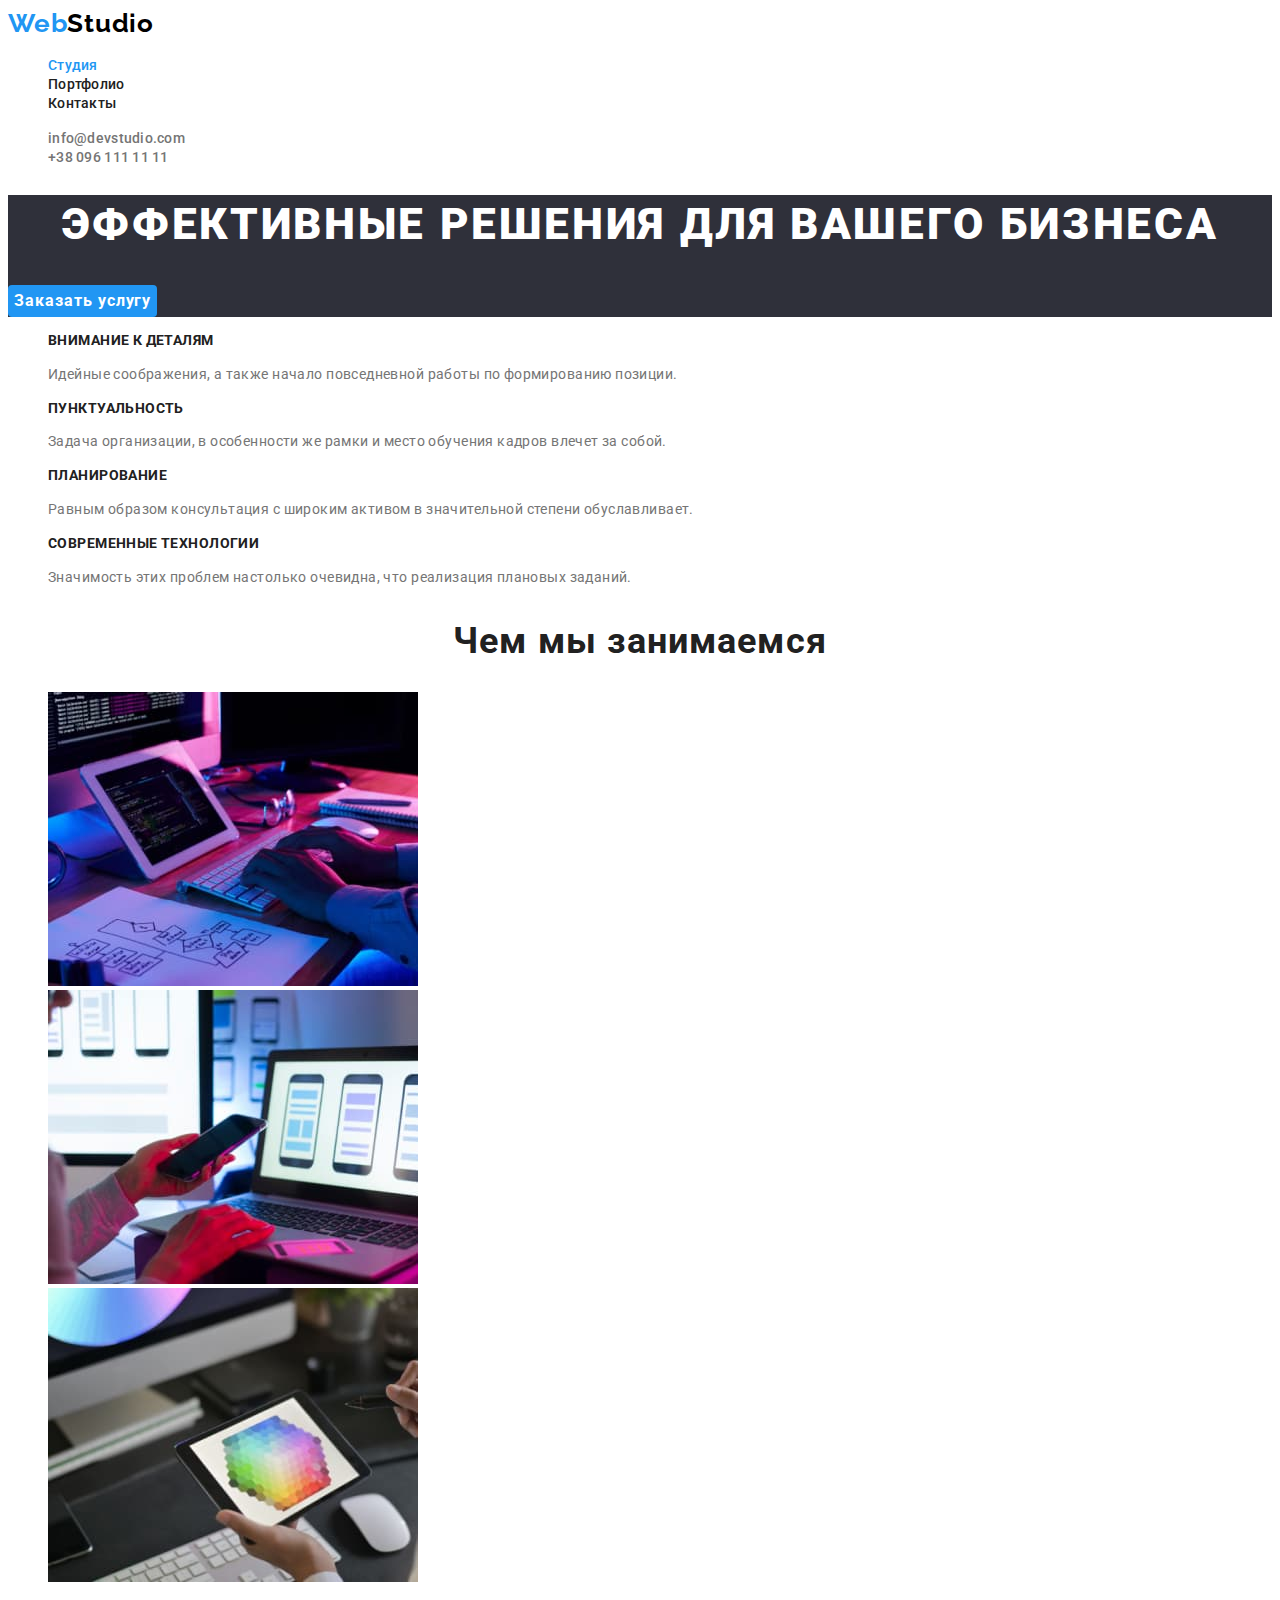
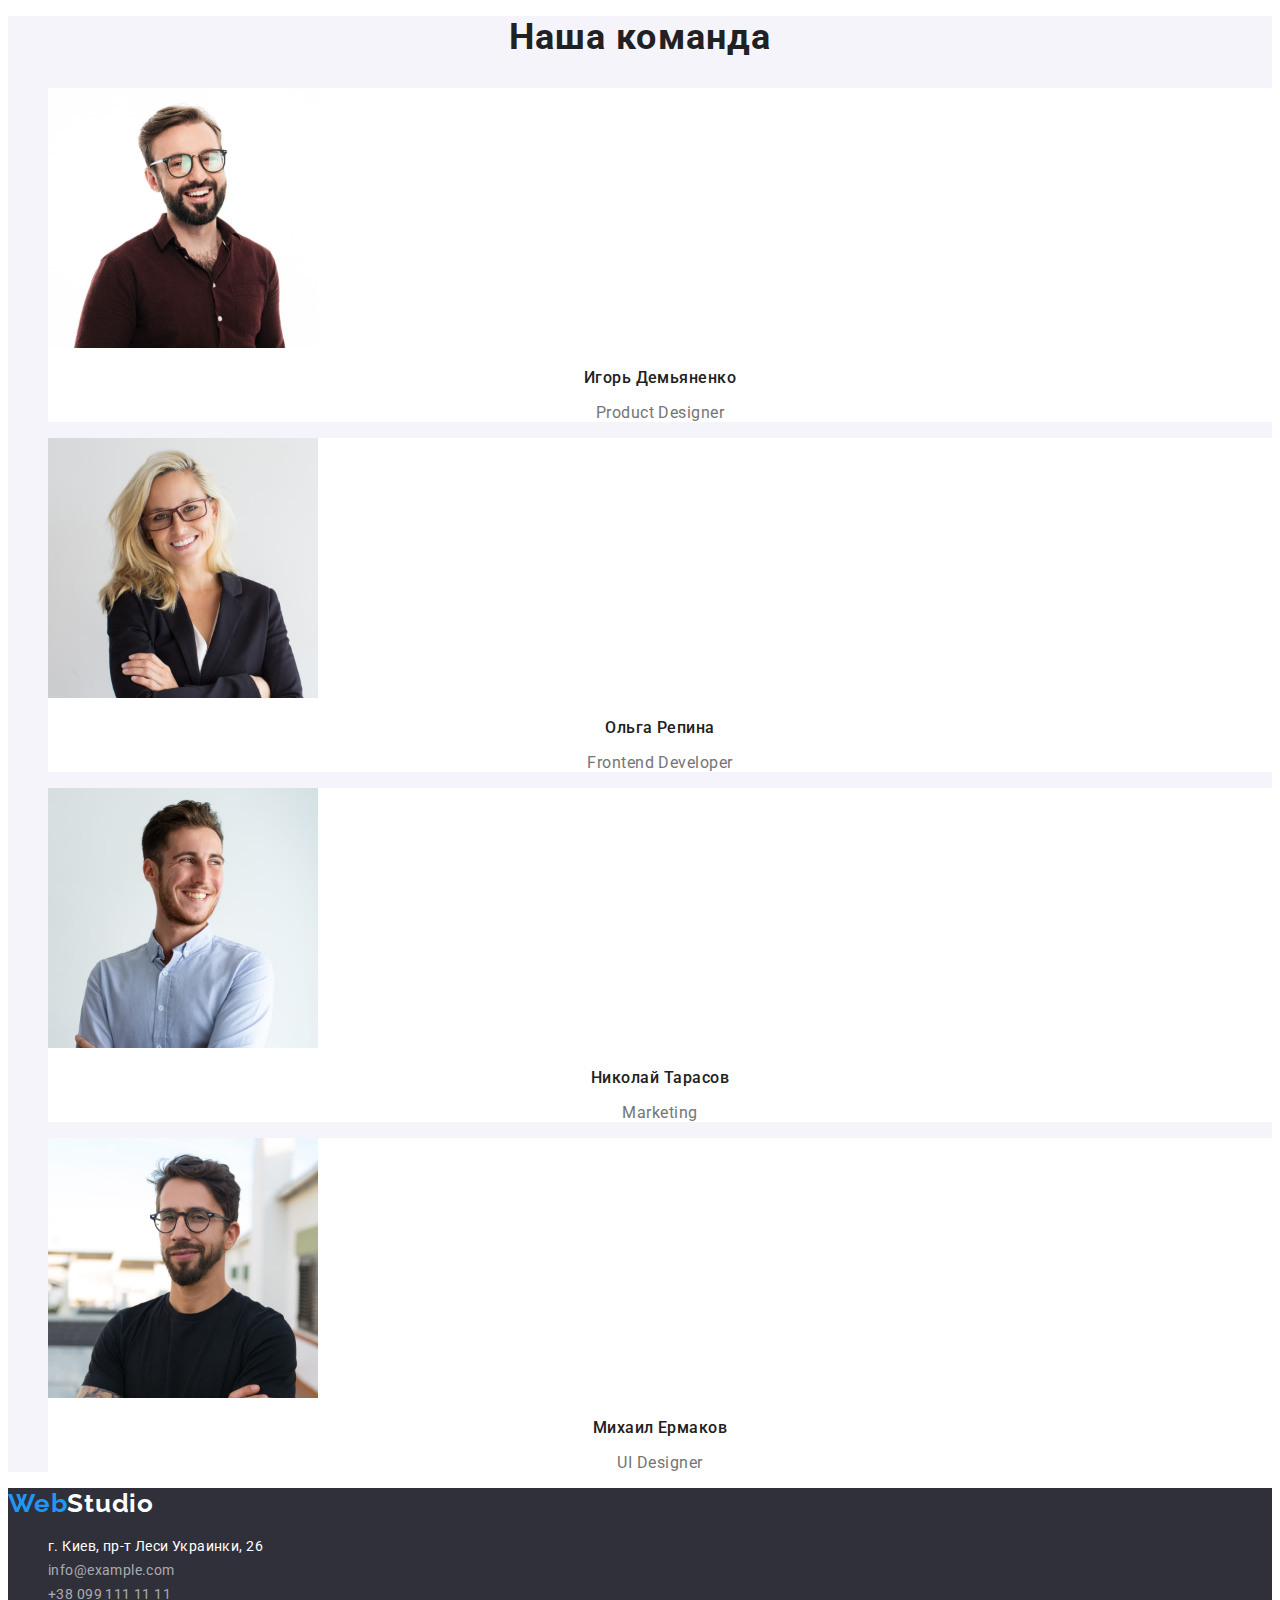
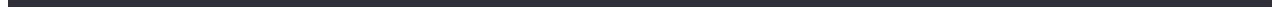
==== index.html @ ba1f203c "add files from HW-2" ====
<!DOCTYPE html>
<html lang="ru">
    <head>
        <meta charset="UTF-8" />
        <meta http-equiv="X-UA-Compatible" content="IE=edge" />
        <meta name="viewport" content="width=device-width, initial-scale=1.0" />
        <title>WebStudio</title>
        <link rel="preconnect" href="https://fonts.googleapis.com" />
        <link rel="preconnect" href="https://fonts.gstatic.com" crossorigin />
        <link
            href="https://fonts.googleapis.com/css2?family=Raleway:wght@700&family=Roboto:wght@400;500;700;900&display=swap"
            rel="stylesheet"
        />
        <link rel="stylesheet" href="./css/styles.css" />
    </head>

    <body>
        <header class="header">
            <nav class="header-navigation">
                <a class="logo link" href="./index.html" lang="en">
                    Web<span class="header-logo">Studio</span></a
                >
                <ul class="header-list list">
                    <li class="header-item">
                        <a href="./index.html" class="header-link link current">Студия</a>
                    </li>
                    <li class="header-item">
                        <a href="./portfolio.html" class="header-link link">Портфолио</a>
                    </li>
                    <li class="header-item">
                        <a href="" class="header-link link">Контакты</a>
                    </li>
                </ul>
            </nav>
            <ul class="header-list list">
                <li class="header-item">
                    <a class="header-contacts link" href="mailto:info@devstudio.com"
                        >info@devstudio.com</a
                    >
                </li>
                <li class="header-item">
                    <a class="header-contacts link" href="tel:+380961111111">+38 096 111 11 11</a>
                </li>
            </ul>
        </header>
        <main>
            <section class="hero">
                <h1 class="hero-item">Эффективные решения для вашего бизнеса</h1>
                <button class="hero-btn" type="button">Заказать услугу</button>
            </section>
            <section class="benefits">
                <h2 class="visually-hidden">Наши преимущества</h2>
                <ul class="benefits-list list">
                    <li class="benefits-item">
                        <h3 class="benefits-title">Внимание к деталям</h3>
                        <p class="benefits-text">
                            Идейные соображения, а также начало повседневной работы по формированию
                            позиции.
                        </p>
                    </li>
                    <li class="benefits-item">
                        <h3 class="benefits-title">Пунктуальность</h3>
                        <p class="benefits-text">
                            Задача организации, в особенности же рамки и место обучения кадров
                            влечет за собой.
                        </p>
                    </li>
                    <li class="benefits-item">
                        <h3 class="benefits-title">Планирование</h3>
                        <p class="benefits-text">
                            Равным образом консультация с широким активом в значительной степени
                            обуславливает.
                        </p>
                    </li>
                    <li class="benefits-item">
                        <h3 class="benefits-title">Современные технологии</h3>
                        <p class="benefits-text">
                            Значимость этих проблем настолько очевидна, что реализация плановых
                            заданий.
                        </p>
                    </li>
                </ul>
            </section>
            <section class="about">
                <h2 class="about-title">Чем мы занимаемся</h2>
                <ul class="about-list list">
                    <li class="about-item">
                        <img src="./images/box-1.jpg" alt="кодинг" width="370" height="294" />
                    </li>
                    <li class="about-item">
                        <img
                            src="./images/box-2.jpg"
                            alt="мобильные приложения"
                            width="370"
                            height="294"
                        />
                    </li>
                    <li class="about-item">
                        <img src="./images/box-3.jpg" alt="дизайн" width="370" height="294" />
                    </li>
                </ul>
            </section>
            <section class="team">
                <h2 class="team-title">Наша команда</h2>
                <ul class="team-list list">
                    <li class="team-item">
                        <img
                            src="./images/team-card-1.jpg"
                            alt="Игорь Демьяненко"
                            width="270"
                            height="260"
                        />
                        <h3 class="team-item-title">Игорь Демьяненко</h3>
                        <p class="team-item-text" lang="en">Product Designer</p>
                    </li>
                    <li class="team-item">
                        <img
                            src="./images/team-card-2.jpg"
                            alt="Ольга Репина"
                            width="270"
                            height="260"
                        />
                        <h3 class="team-item-title">Ольга Репина</h3>
                        <p class="team-item-text" lang="en">Frontend Developer</p>
                    </li>
                    <li class="team-item">
                        <img
                            src="./images/team-card-3.jpg"
                            alt="Николай Тарасов"
                            width="270"
                            height="260"
                        />
                        <h3 class="team-item-title">Николай Тарасов</h3>
                        <p class="team-item-text" lang="en">Marketing</p>
                    </li>
                    <li class="team-item">
                        <img
                            src="./images/team-card-4.jpg"
                            alt="Михаил Ермаков"
                            width="270"
                            height="260"
                        />
                        <h3 class="team-item-title">Михаил Ермаков</h3>
                        <p class="team-item-text" lang="en">UI Designer</p>
                    </li>
                </ul>
            </section>
        </main>
        <footer class="footer">
            <a class="logo link" href="./index.html" lang="en">
                Web<span class="footer-logo">Studio</span></a
            >
            <address class="address">
                <ul class="address-list list">
                    <li class="address-item">
                        <a
                            class="address-link link"
                            href="https://goo.gl/maps/UUVyCfxWeA6QMMEp7"
                            target="_blank"
                            rel="noopener noreferrer"
                        >
                            г. Киев, пр-т Леси Украинки, 26
                        </a>
                    </li>
                    <li class="address-item">
                        <a class="contacts-link link" href="mailto:info@example.com"
                            >info@example.com</a
                        >
                    </li>
                    <li class="address-item">
                        <a class="contacts-link link" href="tel:+380991111111">+38 099 111 11 11</a>
                    </li>
                </ul>
            </address>
        </footer>
    </body>
</html>
---- css/styles.css ----
:root {
    --first-text-color: #212121;
    --second-text-color: #757575;
    --third-text-color: #ffffff;
    --fourth-text-color: rgba(255, 255, 255, 0.6);
    --accent-color: #2196f3;
    --main-background-color: #ffffff;
    --first-background-color: #f5f4fa;
    --second-background-color: #2f303a;
}

body {
    font-family: 'Roboto', sans-serif;
    background-color: var(--main-background-color);
    color: var(--first-text-color);
}

.list {
    list-style: none;
}

.link {
    text-decoration: none;
}

.visually-hidden {
    position: absolute;
    white-space: nowrap;
    width: 1px;
    height: 1px;
    overflow: hidden;
    border: 0;
    padding: 0;
    clip: rect(0 0 0 0);
    clip-path: inset(50%);
    margin: -1px;
}

/* --------------HEADER-------------- */

.logo {
    font-family: Raleway;
    font-weight: 700;
    font-size: 26px;
    line-height: 1.19;
    letter-spacing: 0.03em;
    color: #2196f3;
}

.header-logo {
    color: #000000;
}

.header-item .link.current {
    color: var(--accent-color);
}

.header-link {
    font-weight: 500;
    font-size: 14px;
    line-height: 1.14;
    letter-spacing: 0.02em;
    color: var(--first-text-color);
}

.header-contacts {
    font-weight: 500;
    font-size: 14px;
    line-height: 1.14;
    letter-spacing: 0.02em;
    color: var(--second-text-color);
}

.header-link:hover,
.header-link:focus,
.header-link:active,
.header-contacts:hover,
.header-contacts:focus {
    color: var(--accent-color);
}

/* --------------HERO-------------- */

.hero {
    background-color: var(--second-background-color);
}

.hero-item {
    font-weight: 900;
    font-size: 44px;
    line-height: 1.36;
    text-align: center;
    letter-spacing: 0.06em;
    text-transform: uppercase;
    color: var(--third-text-color);
}

.hero-btn {
    font-family: inherit;
    font-weight: 700;
    font-size: 16px;
    line-height: 1.87;
    display: flex;
    align-items: center;
    text-align: center;
    letter-spacing: 0.06em;
    background-color: #2196f3;
    color: var(--third-text-color);
    cursor: pointer;
    border-radius: 4px;
    border: none;
}

/* --------------BENEFITS-------------- */

.benefits-title {
    font-weight: 700;
    font-size: 14px;
    line-height: 1.14;
    letter-spacing: 0.03em;
    text-transform: uppercase;
    color: var(--first-text-color);
}

.benefits-text {
    font-size: 14px;
    line-height: 1.71;
    letter-spacing: 0.03em;
    color: var(--second-text-color);
}

/* --------------ABOUT-------------- */

.about-title {
    font-weight: 700;
    font-size: 36px;
    line-height: 1.17;
    text-align: center;
    letter-spacing: 0.03em;
    color: var(--first-text-color);
}

/* --------------TEAM-------------- */

.team {
    background-color: var(--first-background-color);
}

.team-title {
    font-weight: 700;
    font-size: 36px;
    line-height: 1.17;
    text-align: center;
    letter-spacing: 0.03em;
    color: var(--first-text-color);
}

.team-item {
    background-color: var(--main-background-color);
}

.team-item-title {
    font-weight: 500;
    font-size: 16px;
    line-height: 1.19;
    text-align: center;
    letter-spacing: 0.03em;
    color: var(--first-text-color);
}

.team-item-text {
    font-size: 16px;
    line-height: 1.19;
    text-align: center;
    letter-spacing: 0.03em;
    color: var(--second-text-color);
}

/* --------------FOOTER-------------- */

.footer {
    background-color: var(--second-background-color);
}
.footer-logo {
    color: #ffffff;
}

.address-link {
    font-style: normal;
    font-size: 14px;
    line-height: 1.71;
    letter-spacing: 0.03em;
    color: var(--third-text-color);
}

.contacts-link {
    font-style: normal;
    font-size: 14px;
    line-height: 1.71;
    letter-spacing: 0.03em;
    color: var(--fourth-text-color);
}

.address-link:hover,
.address-link:focus,
.contacts-link:hover,
.contacts-link:focus {
    color: var(--accent-color);
}

/* --------------PORTFOLIO-------------- */

.button {
    font: inherit;
    font-weight: 500;
    font-size: 16px;
    line-height: 1.62;
    text-align: center;
    letter-spacing: 0.03em;
    background-color: var(--first-background-color);
    color: var(--first-text-color);
    cursor: pointer;
    border-radius: 4px;
    border: none;
}

.current-btn,
.button:hover,
.button:focus {
    color: var(--third-text-color);
    background-color: var(--accent-color);
}

.portfolio-item-title {
    font-weight: 700;
    font-size: 18px;
    line-height: 2;
    letter-spacing: 0.06em;
    color: var(--first-text-color);
}

.portfolio-item-text {
    font-weight: normal;
    font-size: 16px;
    line-height: 1.87;
    letter-spacing: 0.03em;
    color: var(--second-text-color);
}
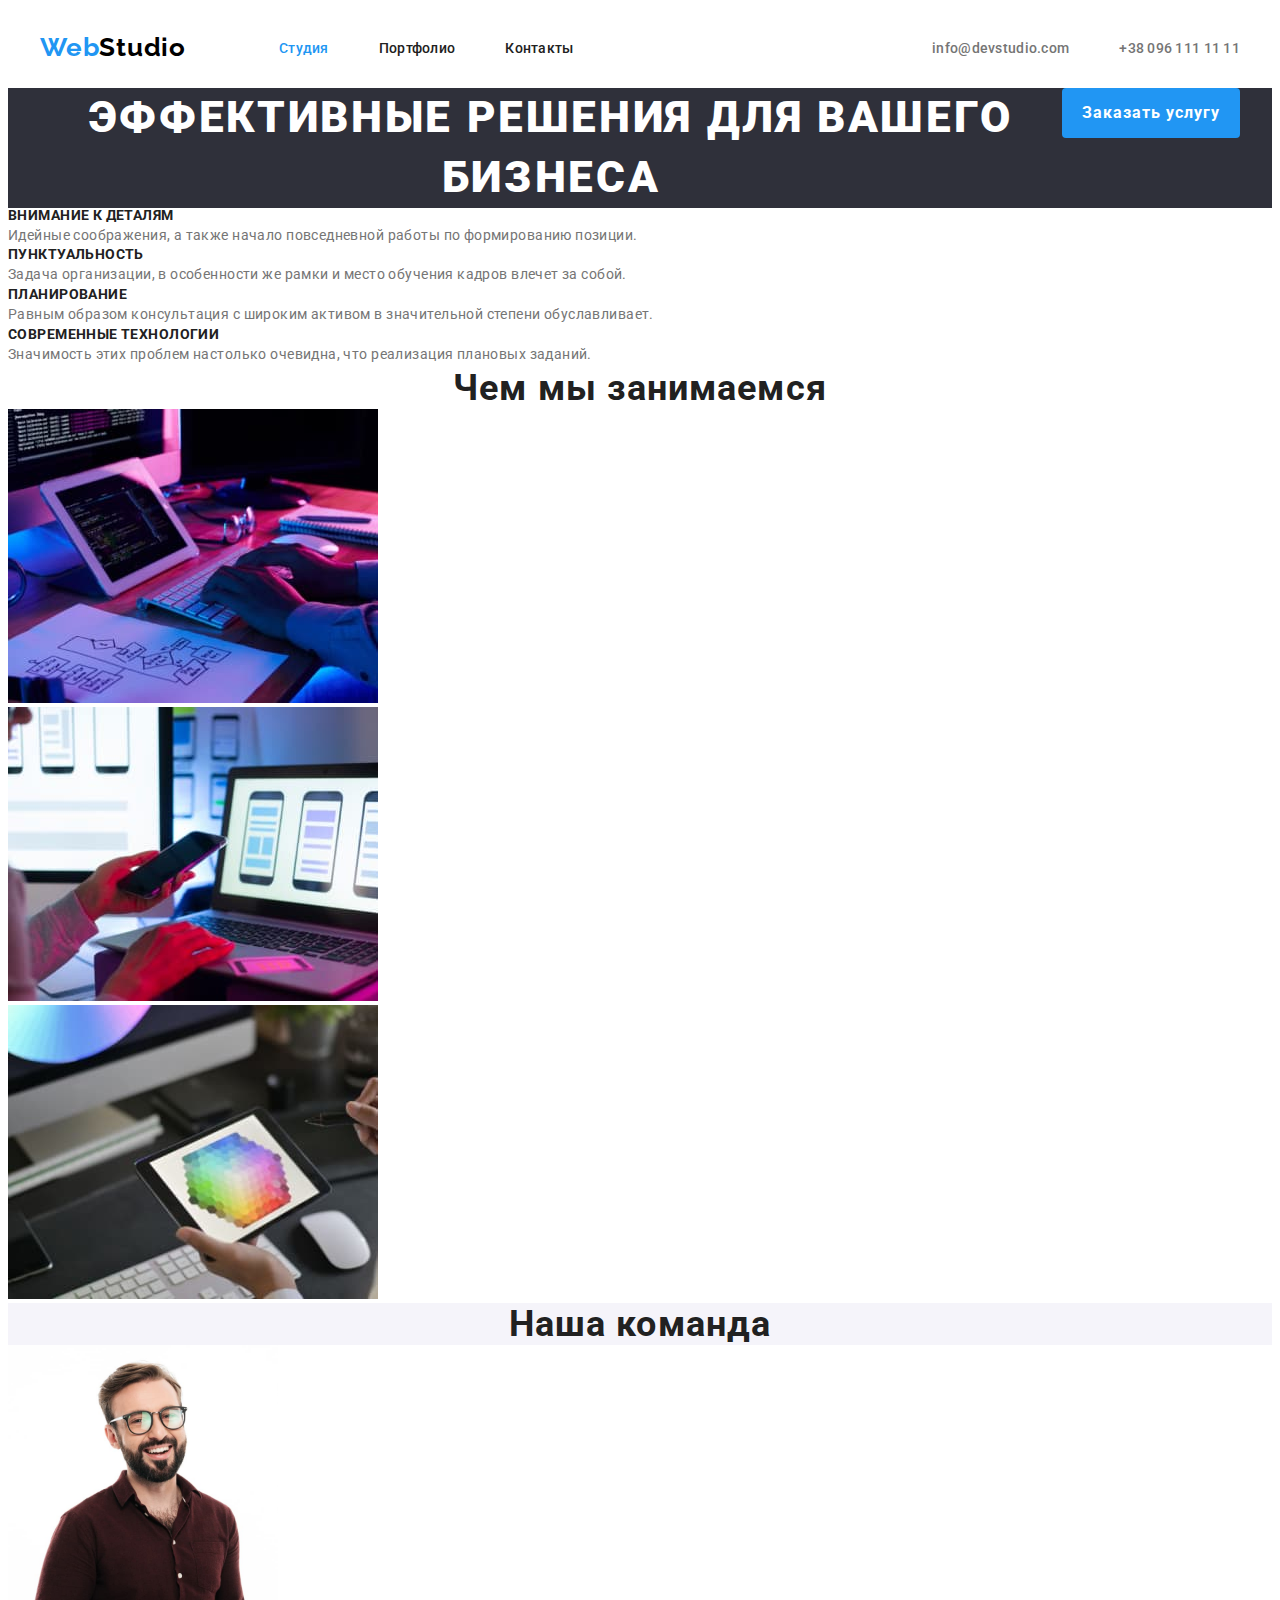
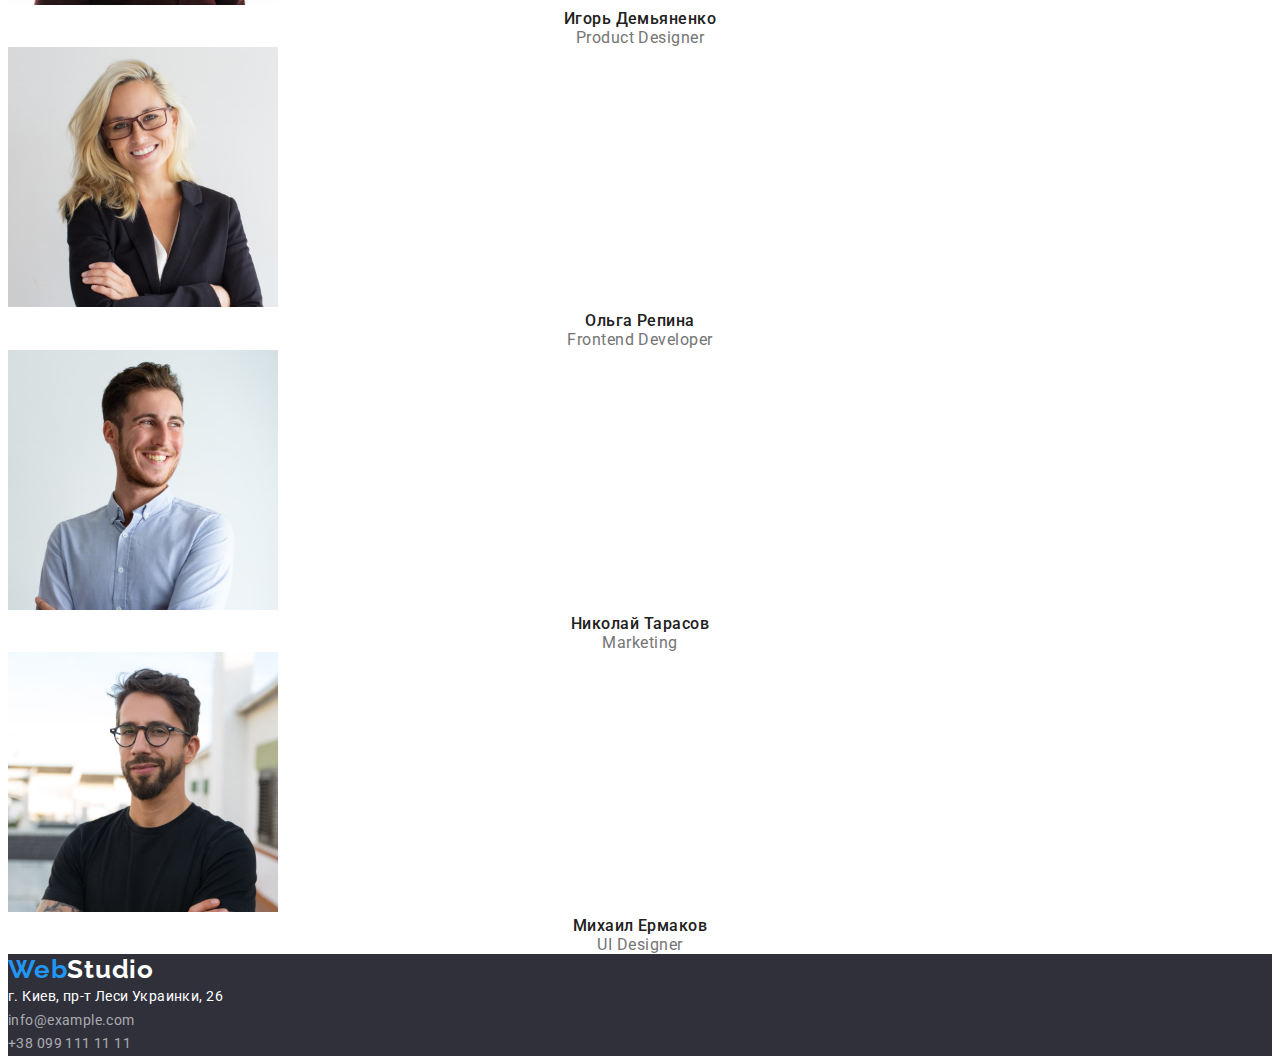
==== commit 12c4220d: "add files from work" ====
--- a/index.html
+++ b/index.html
@@ -11,43 +11,58 @@
             href="https://fonts.googleapis.com/css2?family=Raleway:wght@700&family=Roboto:wght@400;500;700;900&display=swap"
             rel="stylesheet"
         />
+        <link
+            rel="stylesheet"
+            href="https://cdnjs.cloudflare.com/ajax/libs/modern-normalize/1.1.0/modern-normalize.min.css"
+            integrity="sha512-wpPYUAdjBVSE4KJnH1VR1HeZfpl1ub8YT/NKx4PuQ5NmX2tKuGu6U/JRp5y+Y8XG2tV+wKQpNHVUX03MfMFn9Q=="
+            crossorigin="anonymous"
+            referrerpolicy="no-referrer"
+        />
         <link rel="stylesheet" href="./css/styles.css" />
     </head>
 
     <body>
         <header class="header">
-            <nav class="header-navigation">
-                <a class="logo link" href="./index.html" lang="en">
-                    Web<span class="header-logo">Studio</span></a
-                >
+            <div class="container header-container">
+                <nav class="header-navigation">
+                    <a class="logo link" href="./index.html" lang="en">
+                        Web<span class="header-logo">Studio</span></a
+                    >
+                    <ul class="header-list list">
+                        <li class="header-item">
+                            <a href="./index.html" class="header-link link current">Студия</a>
+                        </li>
+                        <li class="header-item">
+                            <a href="./portfolio.html" class="header-link link">Портфолио</a>
+                        </li>
+                        <li class="header-item">
+                            <a href="" class="header-link link">Контакты</a>
+                        </li>
+                    </ul>
+                </nav>
                 <ul class="header-list list">
                     <li class="header-item">
-                        <a href="./index.html" class="header-link link current">Студия</a>
+                        <a class="header-contacts link" href="mailto:info@devstudio.com"
+                            >info@devstudio.com</a
+                        >
                     </li>
                     <li class="header-item">
-                        <a href="./portfolio.html" class="header-link link">Портфолио</a>
-                    </li>
-                    <li class="header-item">
-                        <a href="" class="header-link link">Контакты</a>
+                        <a class="header-contacts link" href="tel:+380961111111"
+                            >+38 096 111 11 11</a
+                        >
                     </li>
                 </ul>
-            </nav>
-            <ul class="header-list list">
-                <li class="header-item">
-                    <a class="header-contacts link" href="mailto:info@devstudio.com"
-                        >info@devstudio.com</a
-                    >
-                </li>
-                <li class="header-item">
-                    <a class="header-contacts link" href="tel:+380961111111">+38 096 111 11 11</a>
-                </li>
-            </ul>
+            </div>
         </header>
         <main>
+            <!-- HERO -->
             <section class="hero">
-                <h1 class="hero-item">Эффективные решения для вашего бизнеса</h1>
-                <button class="hero-btn" type="button">Заказать услугу</button>
+                <div class="container hero-container">
+                    <h1 class="hero-item">Эффективные решения для вашего бизнеса</h1>
+                    <button class="hero-btn" type="button">Заказать услугу</button>
+                </div>
             </section>
+            <!-- BENEFITS -->
             <section class="benefits">
                 <h2 class="visually-hidden">Наши преимущества</h2>
                 <ul class="benefits-list list">
@@ -81,6 +96,7 @@
                     </li>
                 </ul>
             </section>
+            <!-- ABOUT -->
             <section class="about">
                 <h2 class="about-title">Чем мы занимаемся</h2>
                 <ul class="about-list list">
@@ -100,6 +116,7 @@
                     </li>
                 </ul>
             </section>
+            <!-- TEAM -->
             <section class="team">
                 <h2 class="team-title">Наша команда</h2>
                 <ul class="team-list list">
--- a/css/styles.css
+++ b/css/styles.css
@@ -7,6 +7,28 @@
     --main-background-color: #ffffff;
     --first-background-color: #f5f4fa;
     --second-background-color: #2f303a;
+}
+
+p,
+h1,
+h2,
+h3,
+h4,
+h5,
+h6 {
+    margin: 0;
+}
+
+ul {
+    margin: 0;
+    padding: 0;
+}
+
+.container {
+    width: 1200px;
+    padding-left: 15px;
+    padding-right: 15px;
+    margin: 0 auto;
 }
 
 body {
@@ -38,6 +60,26 @@
 
 /* --------------HEADER-------------- */
 
+.header {
+    padding-top: 24px;
+    padding-bottom: 25px;
+}
+
+.header-list {
+    display: flex;
+}
+
+.header-navigation {
+    display: flex;
+    align-items: center;
+}
+
+.header-container {
+    display: flex;
+    align-items: center;
+    justify-content: space-between;
+}
+
 .logo {
     font-family: Raleway;
     font-weight: 700;
@@ -45,10 +87,19 @@
     line-height: 1.19;
     letter-spacing: 0.03em;
     color: #2196f3;
+    margin-right: 93px;
 }
 
 .header-logo {
     color: #000000;
+}
+
+.header-item {
+    margin-right: 50px;
+}
+
+.header-item:last-child {
+    margin-right: 0;
 }
 
 .header-item .link.current {
@@ -85,6 +136,10 @@
     background-color: var(--second-background-color);
 }
 
+.hero-container {
+    display: flex;
+}
+
 .hero-item {
     font-weight: 900;
     font-size: 44px;
@@ -100,11 +155,10 @@
     font-weight: 700;
     font-size: 16px;
     line-height: 1.87;
-    display: flex;
-    align-items: center;
-    text-align: center;
     letter-spacing: 0.06em;
     background-color: #2196f3;
+    width: 200px;
+    height: 50px;
     color: var(--third-text-color);
     cursor: pointer;
     border-radius: 4px;
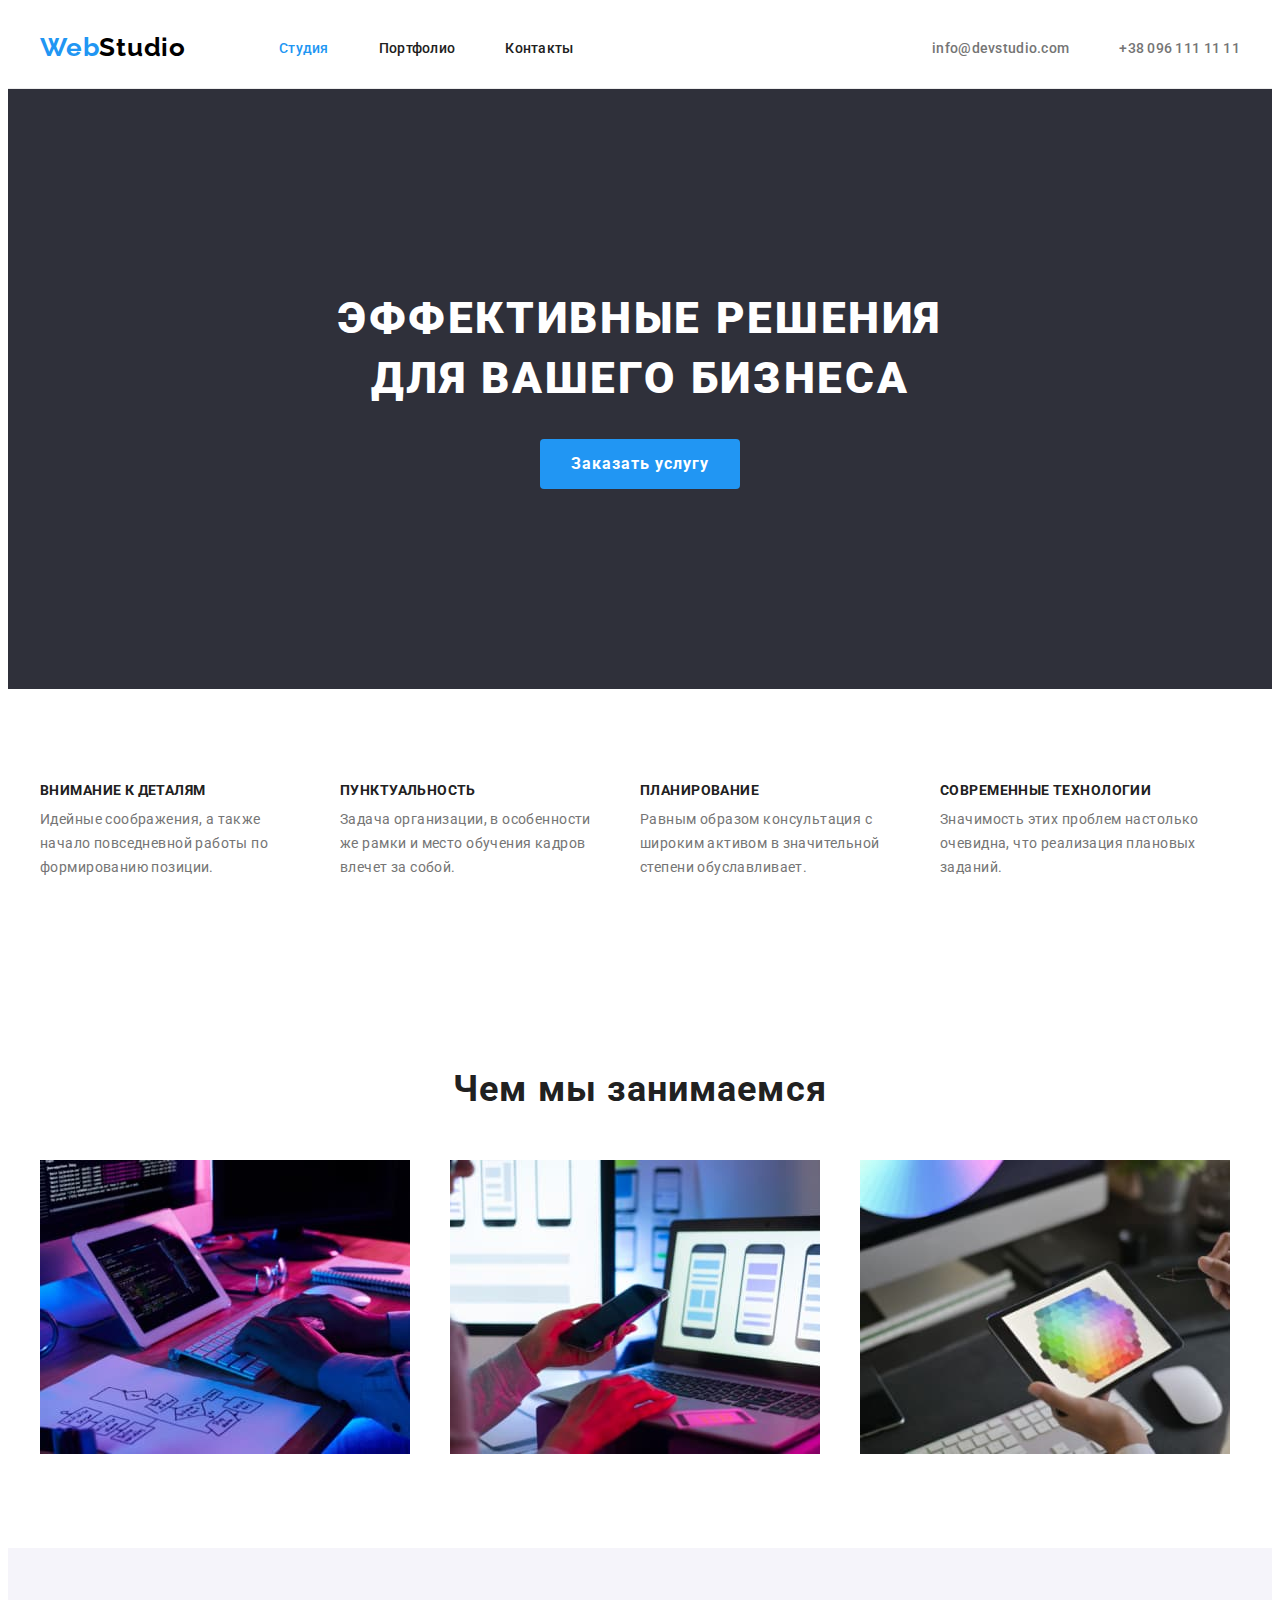
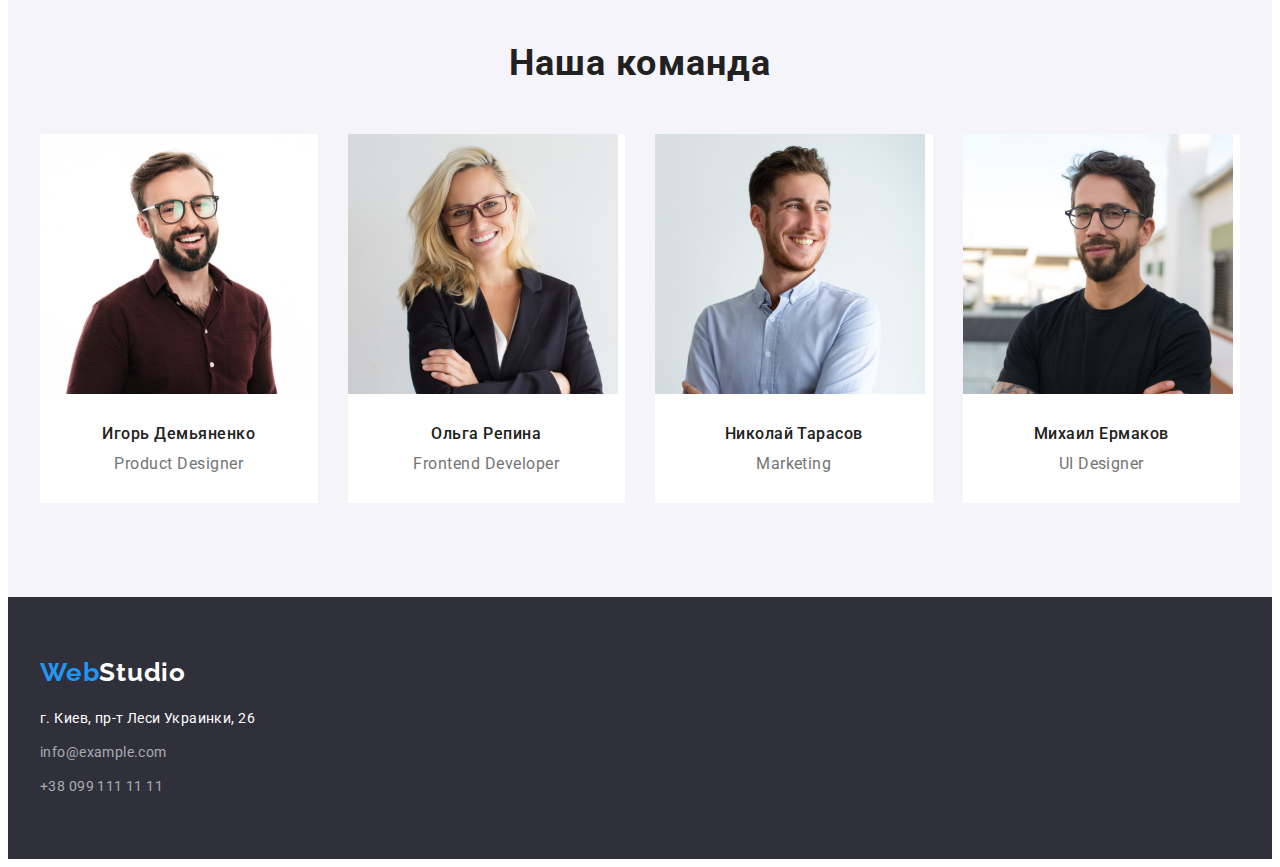
==== commit 7284c259: "home work" ====
--- a/index.html
+++ b/index.html
@@ -57,138 +57,148 @@
         <main>
             <!-- HERO -->
             <section class="hero">
-                <div class="container hero-container">
+                <div class="container">
                     <h1 class="hero-item">Эффективные решения для вашего бизнеса</h1>
                     <button class="hero-btn" type="button">Заказать услугу</button>
                 </div>
             </section>
             <!-- BENEFITS -->
-            <section class="benefits">
-                <h2 class="visually-hidden">Наши преимущества</h2>
-                <ul class="benefits-list list">
-                    <li class="benefits-item">
-                        <h3 class="benefits-title">Внимание к деталям</h3>
-                        <p class="benefits-text">
-                            Идейные соображения, а также начало повседневной работы по формированию
-                            позиции.
-                        </p>
-                    </li>
-                    <li class="benefits-item">
-                        <h3 class="benefits-title">Пунктуальность</h3>
-                        <p class="benefits-text">
-                            Задача организации, в особенности же рамки и место обучения кадров
-                            влечет за собой.
-                        </p>
-                    </li>
-                    <li class="benefits-item">
-                        <h3 class="benefits-title">Планирование</h3>
-                        <p class="benefits-text">
-                            Равным образом консультация с широким активом в значительной степени
-                            обуславливает.
-                        </p>
-                    </li>
-                    <li class="benefits-item">
-                        <h3 class="benefits-title">Современные технологии</h3>
-                        <p class="benefits-text">
-                            Значимость этих проблем настолько очевидна, что реализация плановых
-                            заданий.
-                        </p>
-                    </li>
-                </ul>
+            <section class="benefits section">
+                <div class="container">
+                    <h2 class="visually-hidden">Наши преимущества</h2>
+                    <ul class="benefits-list list">
+                        <li class="benefits-item">
+                            <h3 class="benefits-title">Внимание к деталям</h3>
+                            <p class="benefits-text">
+                                Идейные соображения, а также начало повседневной работы по
+                                формированию позиции.
+                            </p>
+                        </li>
+                        <li class="benefits-item">
+                            <h3 class="benefits-title">Пунктуальность</h3>
+                            <p class="benefits-text">
+                                Задача организации, в особенности же рамки и место обучения кадров
+                                влечет за собой.
+                            </p>
+                        </li>
+                        <li class="benefits-item">
+                            <h3 class="benefits-title">Планирование</h3>
+                            <p class="benefits-text">
+                                Равным образом консультация с широким активом в значительной степени
+                                обуславливает.
+                            </p>
+                        </li>
+                        <li class="benefits-item">
+                            <h3 class="benefits-title">Современные технологии</h3>
+                            <p class="benefits-text">
+                                Значимость этих проблем настолько очевидна, что реализация плановых
+                                заданий.
+                            </p>
+                        </li>
+                    </ul>
+                </div>
             </section>
             <!-- ABOUT -->
-            <section class="about">
-                <h2 class="about-title">Чем мы занимаемся</h2>
-                <ul class="about-list list">
-                    <li class="about-item">
-                        <img src="./images/box-1.jpg" alt="кодинг" width="370" height="294" />
-                    </li>
-                    <li class="about-item">
-                        <img
-                            src="./images/box-2.jpg"
-                            alt="мобильные приложения"
-                            width="370"
-                            height="294"
-                        />
-                    </li>
-                    <li class="about-item">
-                        <img src="./images/box-3.jpg" alt="дизайн" width="370" height="294" />
-                    </li>
-                </ul>
+            <section class="about section">
+                <div class="container">
+                    <h2 class="about-title section-title">Чем мы занимаемся</h2>
+                    <ul class="about-list list">
+                        <li class="about-item">
+                            <img src="./images/box-1.jpg" alt="кодинг" width="370" height="294" />
+                        </li>
+                        <li class="about-item">
+                            <img
+                                src="./images/box-2.jpg"
+                                alt="мобильные приложения"
+                                width="370"
+                                height="294"
+                            />
+                        </li>
+                        <li class="about-item">
+                            <img src="./images/box-3.jpg" alt="дизайн" width="370" height="294" />
+                        </li>
+                    </ul>
+                </div>
             </section>
             <!-- TEAM -->
-            <section class="team">
-                <h2 class="team-title">Наша команда</h2>
-                <ul class="team-list list">
-                    <li class="team-item">
-                        <img
-                            src="./images/team-card-1.jpg"
-                            alt="Игорь Демьяненко"
-                            width="270"
-                            height="260"
-                        />
-                        <h3 class="team-item-title">Игорь Демьяненко</h3>
-                        <p class="team-item-text" lang="en">Product Designer</p>
-                    </li>
-                    <li class="team-item">
-                        <img
-                            src="./images/team-card-2.jpg"
-                            alt="Ольга Репина"
-                            width="270"
-                            height="260"
-                        />
-                        <h3 class="team-item-title">Ольга Репина</h3>
-                        <p class="team-item-text" lang="en">Frontend Developer</p>
-                    </li>
-                    <li class="team-item">
-                        <img
-                            src="./images/team-card-3.jpg"
-                            alt="Николай Тарасов"
-                            width="270"
-                            height="260"
-                        />
-                        <h3 class="team-item-title">Николай Тарасов</h3>
-                        <p class="team-item-text" lang="en">Marketing</p>
-                    </li>
-                    <li class="team-item">
-                        <img
-                            src="./images/team-card-4.jpg"
-                            alt="Михаил Ермаков"
-                            width="270"
-                            height="260"
-                        />
-                        <h3 class="team-item-title">Михаил Ермаков</h3>
-                        <p class="team-item-text" lang="en">UI Designer</p>
-                    </li>
-                </ul>
+            <section class="team section">
+                <div class="container">
+                    <h2 class="team-title section-title">Наша команда</h2>
+                    <ul class="team-list list">
+                        <li class="team-item">
+                            <img
+                                src="./images/team-card-1.jpg"
+                                alt="Игорь Демьяненко"
+                                width="270"
+                                height="260"
+                            />
+                            <h3 class="team-item-title">Игорь Демьяненко</h3>
+                            <p class="team-item-text" lang="en">Product Designer</p>
+                        </li>
+                        <li class="team-item">
+                            <img
+                                src="./images/team-card-2.jpg"
+                                alt="Ольга Репина"
+                                width="270"
+                                height="260"
+                            />
+                            <h3 class="team-item-title">Ольга Репина</h3>
+                            <p class="team-item-text" lang="en">Frontend Developer</p>
+                        </li>
+                        <li class="team-item">
+                            <img
+                                src="./images/team-card-3.jpg"
+                                alt="Николай Тарасов"
+                                width="270"
+                                height="260"
+                            />
+                            <h3 class="team-item-title">Николай Тарасов</h3>
+                            <p class="team-item-text" lang="en">Marketing</p>
+                        </li>
+                        <li class="team-item">
+                            <img
+                                src="./images/team-card-4.jpg"
+                                alt="Михаил Ермаков"
+                                width="270"
+                                height="260"
+                            />
+                            <h3 class="team-item-title">Михаил Ермаков</h3>
+                            <p class="team-item-text" lang="en">UI Designer</p>
+                        </li>
+                    </ul>
+                </div>
             </section>
         </main>
         <footer class="footer">
-            <a class="logo link" href="./index.html" lang="en">
-                Web<span class="footer-logo">Studio</span></a
-            >
-            <address class="address">
-                <ul class="address-list list">
-                    <li class="address-item">
-                        <a
-                            class="address-link link"
-                            href="https://goo.gl/maps/UUVyCfxWeA6QMMEp7"
-                            target="_blank"
-                            rel="noopener noreferrer"
-                        >
-                            г. Киев, пр-т Леси Украинки, 26
-                        </a>
-                    </li>
-                    <li class="address-item">
-                        <a class="contacts-link link" href="mailto:info@example.com"
-                            >info@example.com</a
-                        >
-                    </li>
-                    <li class="address-item">
-                        <a class="contacts-link link" href="tel:+380991111111">+38 099 111 11 11</a>
-                    </li>
-                </ul>
-            </address>
+            <div class="container footer-container">
+                <a class="logo link" href="./index.html" lang="en">
+                    Web<span class="footer-logo">Studio</span></a
+                >
+                <address class="address">
+                    <ul class="address-list list">
+                        <li class="address-item">
+                            <a
+                                class="address-link link"
+                                href="https://goo.gl/maps/UUVyCfxWeA6QMMEp7"
+                                target="_blank"
+                                rel="noopener noreferrer"
+                            >
+                                г. Киев, пр-т Леси Украинки, 26
+                            </a>
+                        </li>
+                        <li class="address-item">
+                            <a class="contacts-link link" href="mailto:info@example.com"
+                                >info@example.com</a
+                            >
+                        </li>
+                        <li class="address-item">
+                            <a class="contacts-link link" href="tel:+380991111111"
+                                >+38 099 111 11 11</a
+                            >
+                        </li>
+                    </ul>
+                </address>
+            </div>
         </footer>
     </body>
 </html>
--- a/css/styles.css
+++ b/css/styles.css
@@ -24,6 +24,22 @@
     padding: 0;
 }
 
+body {
+    font-family: 'Roboto', sans-serif;
+    background-color: var(--main-background-color);
+    color: var(--first-text-color);
+}
+
+button {
+    cursor: pointer;
+}
+
+img {
+    display: block;
+    max-width: 100%;
+    height: auto;
+}
+
 .container {
     width: 1200px;
     padding-left: 15px;
@@ -31,10 +47,9 @@
     margin: 0 auto;
 }
 
-body {
-    font-family: 'Roboto', sans-serif;
-    background-color: var(--main-background-color);
-    color: var(--first-text-color);
+.section {
+    padding-top: 94px;
+    padding-bottom: 94px;
 }
 
 .list {
@@ -58,11 +73,22 @@
     margin: -1px;
 }
 
+.section-title {
+    font-weight: 700;
+    font-size: 36px;
+    line-height: 1.17;
+    text-align: center;
+    letter-spacing: 0.03em;
+    color: var(--first-text-color);
+    margin-bottom: 50px;
+}
+
 /* --------------HEADER-------------- */
 
 .header {
     padding-top: 24px;
     padding-bottom: 25px;
+    border-bottom: 1px solid #ececec;
 }
 
 .header-list {
@@ -134,10 +160,8 @@
 
 .hero {
     background-color: var(--second-background-color);
-}
-
-.hero-container {
-    display: flex;
+    padding-top: 200px;
+    padding-bottom: 200px;
 }
 
 .hero-item {
@@ -148,6 +172,9 @@
     letter-spacing: 0.06em;
     text-transform: uppercase;
     color: var(--third-text-color);
+    max-width: 696px;
+    margin: 0 auto;
+    margin-bottom: 30px;
 }
 
 .hero-btn {
@@ -158,14 +185,24 @@
     letter-spacing: 0.06em;
     background-color: #2196f3;
     width: 200px;
-    height: 50px;
+    padding: 10px;
     color: var(--third-text-color);
-    cursor: pointer;
     border-radius: 4px;
     border: none;
+    display: block;
+    margin: 0 auto;
 }
 
 /* --------------BENEFITS-------------- */
+
+.benefits-list {
+    display: flex;
+}
+
+.benefits-item:not(:last-child) {
+    margin-right: 30px;
+    max-width: 270px;
+}
 
 .benefits-title {
     font-weight: 700;
@@ -174,6 +211,7 @@
     letter-spacing: 0.03em;
     text-transform: uppercase;
     color: var(--first-text-color);
+    margin-bottom: 10px;
 }
 
 .benefits-text {
@@ -185,13 +223,17 @@
 
 /* --------------ABOUT-------------- */
 
-.about-title {
-    font-weight: 700;
-    font-size: 36px;
-    line-height: 1.17;
-    text-align: center;
-    letter-spacing: 0.03em;
-    color: var(--first-text-color);
+.about-list {
+    display: flex;
+    flex-wrap: wrap;
+    margin-right: -30px;
+    margin-bottom: -30px;
+}
+
+.about-item {
+    flex-basis: calc(100% / 3 - 30px);
+    margin-right: 30px;
+    margin-bottom: 30px;
 }
 
 /* --------------TEAM-------------- */
@@ -200,13 +242,17 @@
     background-color: var(--first-background-color);
 }
 
-.team-title {
-    font-weight: 700;
-    font-size: 36px;
-    line-height: 1.17;
-    text-align: center;
-    letter-spacing: 0.03em;
-    color: var(--first-text-color);
+.team-list {
+    display: flex;
+    flex-wrap: wrap;
+    margin-right: -30px;
+    margin-bottom: -30px;
+}
+
+.team-item {
+    flex-basis: calc(100% / 4 - 30px);
+    margin-right: 30px;
+    margin-bottom: 30px;
 }
 
 .team-item {
@@ -220,6 +266,8 @@
     text-align: center;
     letter-spacing: 0.03em;
     color: var(--first-text-color);
+    margin-top: 30px;
+    margin-bottom: 10px;
 }
 
 .team-item-text {
@@ -228,23 +276,42 @@
     text-align: center;
     letter-spacing: 0.03em;
     color: var(--second-text-color);
+    margin-bottom: 30px;
 }
 
 /* --------------FOOTER-------------- */
 
 .footer {
+    padding-top: 60px;
+    padding-bottom: 60px;
     background-color: var(--second-background-color);
 }
+
+.footer-container {
+    display: flex;
+    align-items: left;
+    flex-direction: column;
+}
+
 .footer-logo {
     color: #ffffff;
 }
 
+.address-list {
+    margin-top: 20px;
+}
+
+.address-item:not(:last-child) {
+    margin-bottom: 10px;
+}
+
 .address-link {
     font-style: normal;
     font-size: 14px;
     line-height: 1.71;
     letter-spacing: 0.03em;
     color: var(--third-text-color);
+    margin-bottom: 10px;
 }
 
 .contacts-link {
@@ -263,6 +330,16 @@
 }
 
 /* --------------PORTFOLIO-------------- */
+
+.filter-list {
+    display: flex;
+    justify-content: center;
+    margin-bottom: 50px;
+}
+
+.filter-item:not(:last-child) {
+    margin-right: 8px;
+}
 
 .button {
     font: inherit;
@@ -271,11 +348,15 @@
     line-height: 1.62;
     text-align: center;
     letter-spacing: 0.03em;
+    padding-left: 22px;
+    padding-right: 22px;
+    height: 38px;
     background-color: var(--first-background-color);
     color: var(--first-text-color);
-    cursor: pointer;
     border-radius: 4px;
     border: none;
+    display: block;
+    margin: 0 auto;
 }
 
 .current-btn,
@@ -285,6 +366,25 @@
     background-color: var(--accent-color);
 }
 
+.portfolio-list {
+    display: flex;
+    flex-wrap: wrap;
+    margin-right: -30px;
+    margin-bottom: -30px;
+}
+
+.portfolio-item {
+    flex-basis: calc(100% / 3 - 30px);
+    margin-right: 30px;
+    margin-bottom: 30px;
+}
+
+.portfolio-border {
+    border: 1px solid #eeeeee;
+    border-top: none;
+    padding: 20px;
+}
+
 .portfolio-item-title {
     font-weight: 700;
     font-size: 18px;
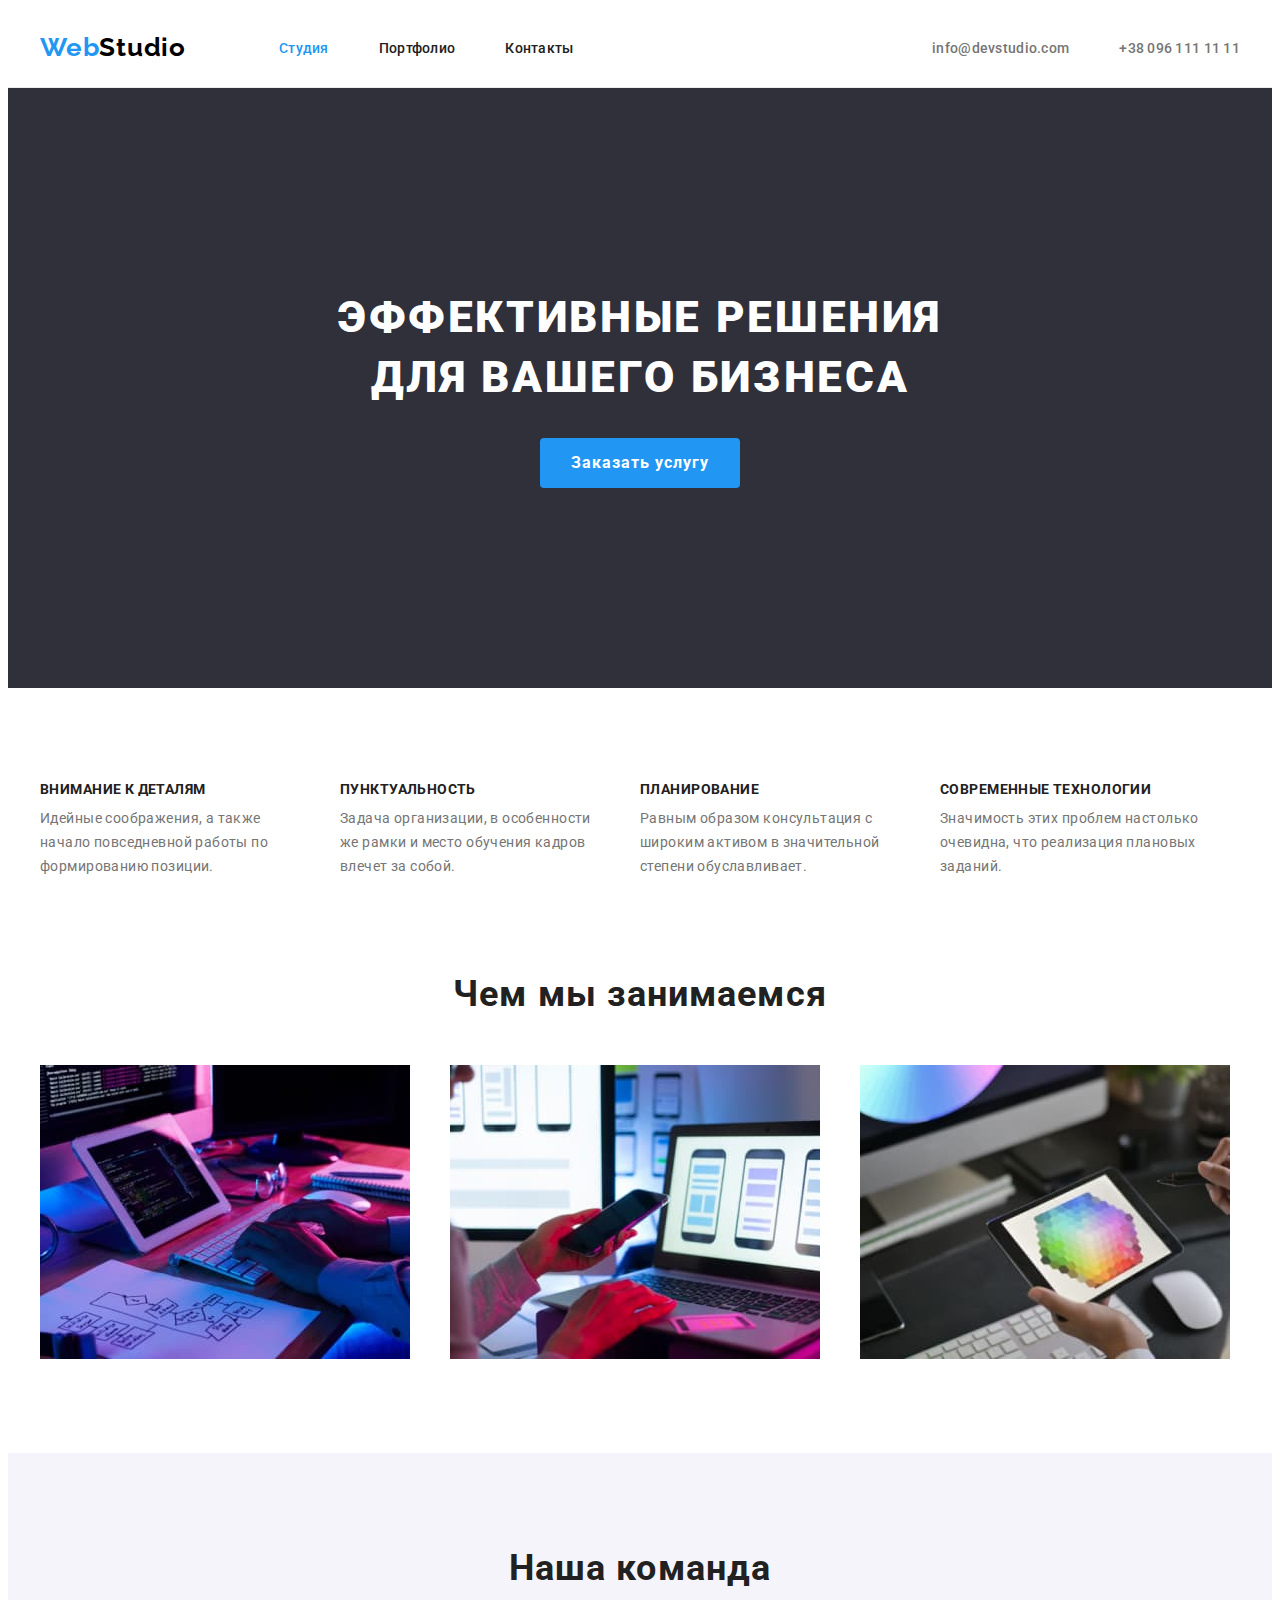
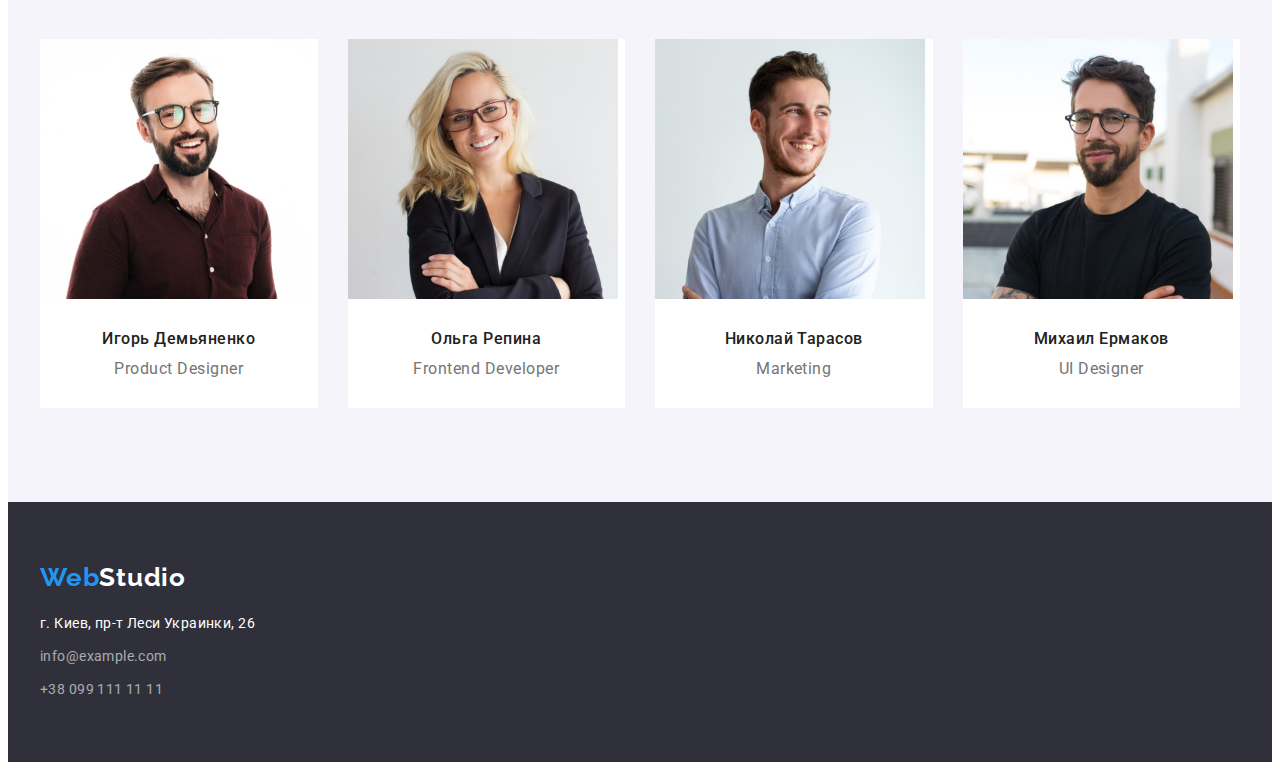
==== commit 19ee7cf0: "Edits from the Mentor" ====
--- a/index.html
+++ b/index.html
@@ -25,9 +25,11 @@
         <header class="header">
             <div class="container header-container">
                 <nav class="header-navigation">
-                    <a class="logo link" href="./index.html" lang="en">
-                        Web<span class="header-logo">Studio</span></a
-                    >
+                    <div class="header-logo">
+                        <a class="logo link" href="./index.html" lang="en">
+                            Web<span class="header-logo-text">Studio</span></a
+                        >
+                    </div>
                     <ul class="header-list list">
                         <li class="header-item">
                             <a href="./index.html" class="header-link link current">Студия</a>
@@ -132,8 +134,10 @@
                                 width="270"
                                 height="260"
                             />
-                            <h3 class="team-item-title">Игорь Демьяненко</h3>
-                            <p class="team-item-text" lang="en">Product Designer</p>
+                            <div class="team-item-about">
+                                <h3 class="team-item-title">Игорь Демьяненко</h3>
+                                <p class="team-item-text" lang="en">Product Designer</p>
+                            </div>
                         </li>
                         <li class="team-item">
                             <img
@@ -142,8 +146,10 @@
                                 width="270"
                                 height="260"
                             />
-                            <h3 class="team-item-title">Ольга Репина</h3>
-                            <p class="team-item-text" lang="en">Frontend Developer</p>
+                            <div class="team-item-about">
+                                <h3 class="team-item-title">Ольга Репина</h3>
+                                <p class="team-item-text" lang="en">Frontend Developer</p>
+                            </div>
                         </li>
                         <li class="team-item">
                             <img
@@ -152,8 +158,10 @@
                                 width="270"
                                 height="260"
                             />
-                            <h3 class="team-item-title">Николай Тарасов</h3>
-                            <p class="team-item-text" lang="en">Marketing</p>
+                            <div class="team-item-about">
+                                <h3 class="team-item-title">Николай Тарасов</h3>
+                                <p class="team-item-text" lang="en">Marketing</p>
+                            </div>
                         </li>
                         <li class="team-item">
                             <img
@@ -162,8 +170,10 @@
                                 width="270"
                                 height="260"
                             />
-                            <h3 class="team-item-title">Михаил Ермаков</h3>
-                            <p class="team-item-text" lang="en">UI Designer</p>
+                            <div class="team-item-about">
+                                <h3 class="team-item-title">Михаил Ермаков</h3>
+                                <p class="team-item-text" lang="en">UI Designer</p>
+                            </div>
                         </li>
                     </ul>
                 </div>
@@ -171,9 +181,11 @@
         </main>
         <footer class="footer">
             <div class="container footer-container">
-                <a class="logo link" href="./index.html" lang="en">
-                    Web<span class="footer-logo">Studio</span></a
-                >
+                <div class="footer-logo">
+                    <a class="logo link" href="./index.html" lang="en">
+                        Web<span class="footer-logo-text">Studio</span></a
+                    >
+                </div>
                 <address class="address">
                     <ul class="address-list list">
                         <li class="address-item">
--- a/css/styles.css
+++ b/css/styles.css
@@ -73,6 +73,15 @@
     margin: -1px;
 }
 
+.logo {
+    font-family: Raleway;
+    font-weight: 700;
+    font-size: 26px;
+    line-height: 1.19;
+    letter-spacing: 0.03em;
+    color: #2196f3;
+}
+
 .section-title {
     font-weight: 700;
     font-size: 36px;
@@ -86,8 +95,6 @@
 /* --------------HEADER-------------- */
 
 .header {
-    padding-top: 24px;
-    padding-bottom: 25px;
     border-bottom: 1px solid #ececec;
 }
 
@@ -106,17 +113,13 @@
     justify-content: space-between;
 }
 
-.logo {
-    font-family: Raleway;
-    font-weight: 700;
-    font-size: 26px;
-    line-height: 1.19;
-    letter-spacing: 0.03em;
-    color: #2196f3;
+.header-logo {
     margin-right: 93px;
-}
-
-.header-logo {
+    padding-top: 24px;
+    padding-bottom: 24px;
+}
+
+.header-logo-text {
     color: #000000;
 }
 
@@ -138,6 +141,8 @@
     line-height: 1.14;
     letter-spacing: 0.02em;
     color: var(--first-text-color);
+    padding-top: 32px;
+    padding-bottom: 32px;
 }
 
 .header-contacts {
@@ -146,6 +151,8 @@
     line-height: 1.14;
     letter-spacing: 0.02em;
     color: var(--second-text-color);
+    padding-top: 32px;
+    padding-bottom: 32px;
 }
 
 .header-link:hover,
@@ -162,13 +169,14 @@
     background-color: var(--second-background-color);
     padding-top: 200px;
     padding-bottom: 200px;
+    text-align: center;
 }
 
 .hero-item {
     font-weight: 900;
     font-size: 44px;
     line-height: 1.36;
-    text-align: center;
+    /* text-align: center; */
     letter-spacing: 0.06em;
     text-transform: uppercase;
     color: var(--third-text-color);
@@ -223,6 +231,11 @@
 
 /* --------------ABOUT-------------- */
 
+.about {
+    padding-top: 0;
+    padding-bottom: 94px;
+}
+
 .about-list {
     display: flex;
     flex-wrap: wrap;
@@ -253,10 +266,12 @@
     flex-basis: calc(100% / 4 - 30px);
     margin-right: 30px;
     margin-bottom: 30px;
-}
-
-.team-item {
     background-color: var(--main-background-color);
+}
+
+.team-item-about {
+    padding-top: 30px;
+    padding-bottom: 30px;
 }
 
 .team-item-title {
@@ -266,7 +281,6 @@
     text-align: center;
     letter-spacing: 0.03em;
     color: var(--first-text-color);
-    margin-top: 30px;
     margin-bottom: 10px;
 }
 
@@ -276,7 +290,6 @@
     text-align: center;
     letter-spacing: 0.03em;
     color: var(--second-text-color);
-    margin-bottom: 30px;
 }
 
 /* --------------FOOTER-------------- */
@@ -294,15 +307,15 @@
 }
 
 .footer-logo {
+    margin-bottom: 20px;
+}
+
+.footer-logo-text {
     color: #ffffff;
 }
 
-.address-list {
-    margin-top: 20px;
-}
-
 .address-item:not(:last-child) {
-    margin-bottom: 10px;
+    margin-bottom: 9px;
 }
 
 .address-link {
@@ -311,7 +324,6 @@
     line-height: 1.71;
     letter-spacing: 0.03em;
     color: var(--third-text-color);
-    margin-bottom: 10px;
 }
 
 .contacts-link {
@@ -348,9 +360,7 @@
     line-height: 1.62;
     text-align: center;
     letter-spacing: 0.03em;
-    padding-left: 22px;
-    padding-right: 22px;
-    height: 38px;
+    padding: 6px 22px;
     background-color: var(--first-background-color);
     color: var(--first-text-color);
     border-radius: 4px;
@@ -379,10 +389,10 @@
     margin-bottom: 30px;
 }
 
-.portfolio-border {
+.portfolio-about {
     border: 1px solid #eeeeee;
     border-top: none;
-    padding: 20px;
+    padding: 20px 24px;
 }
 
 .portfolio-item-title {
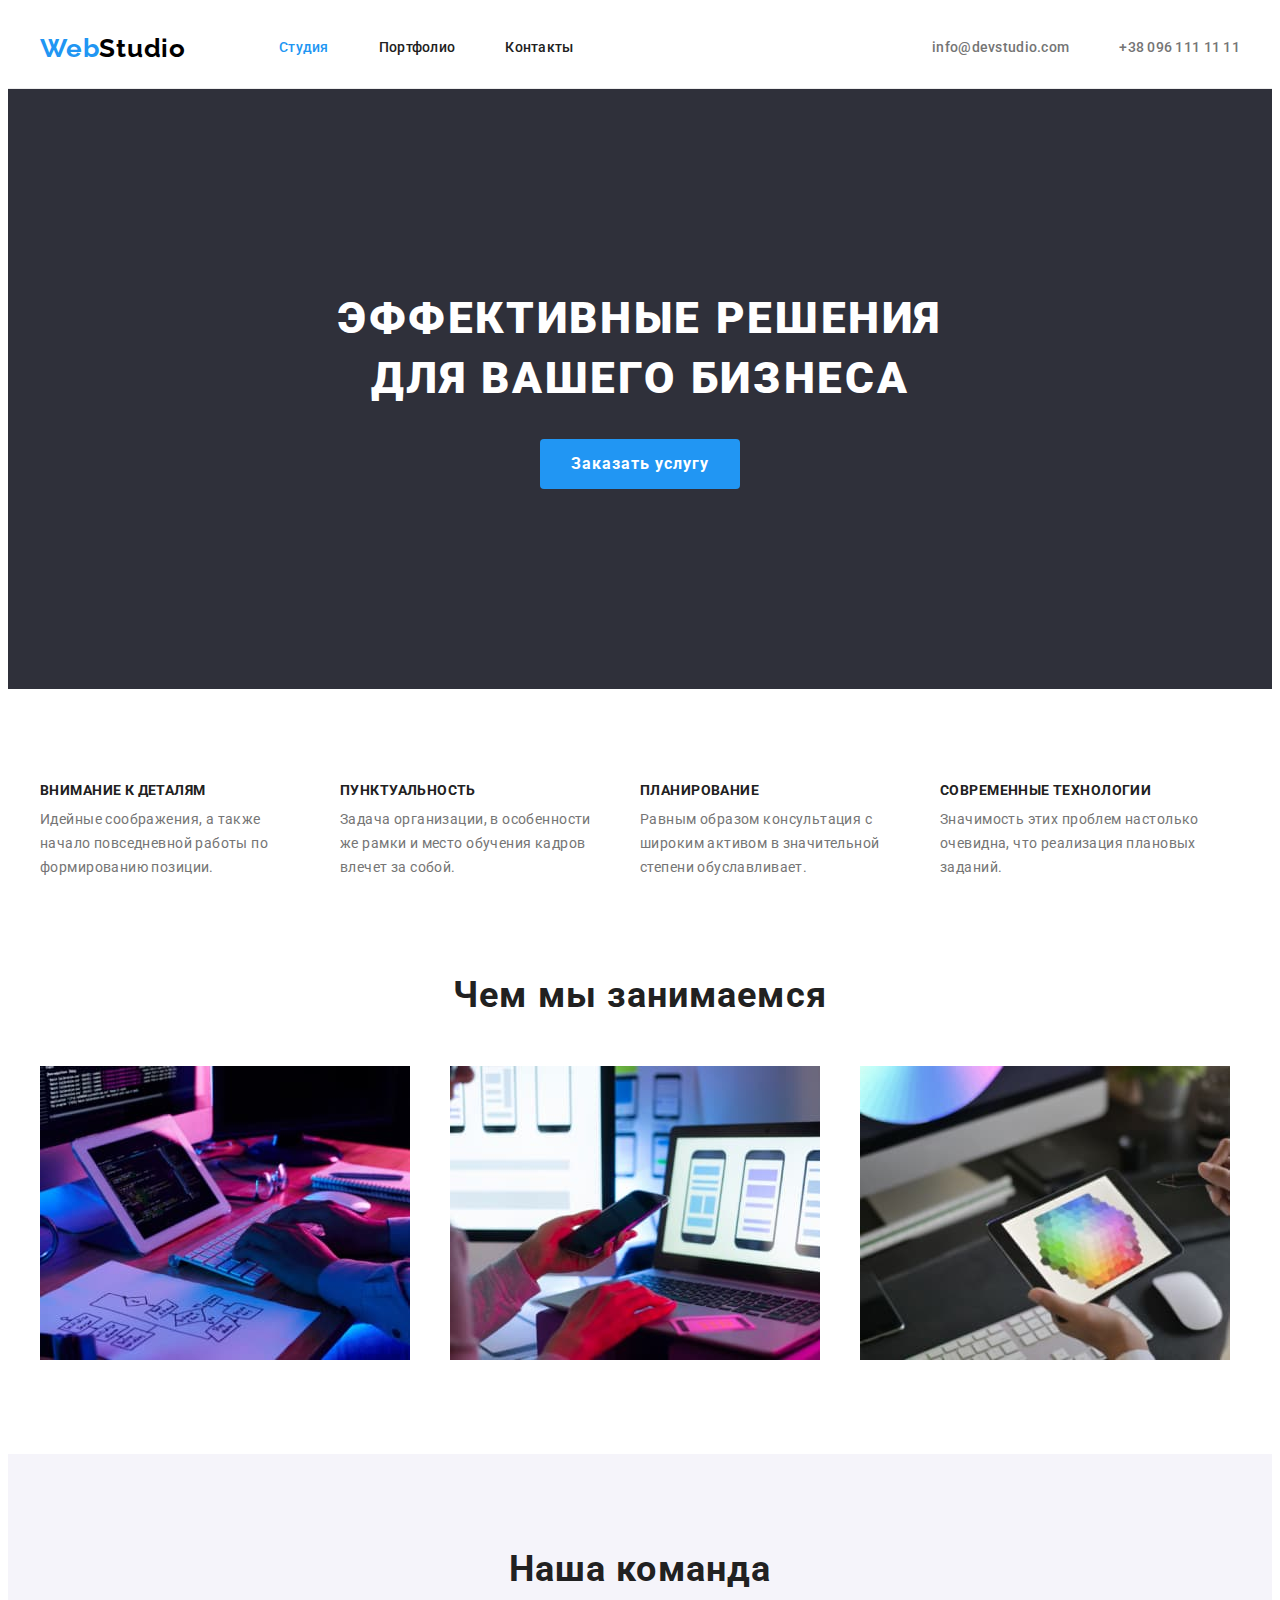
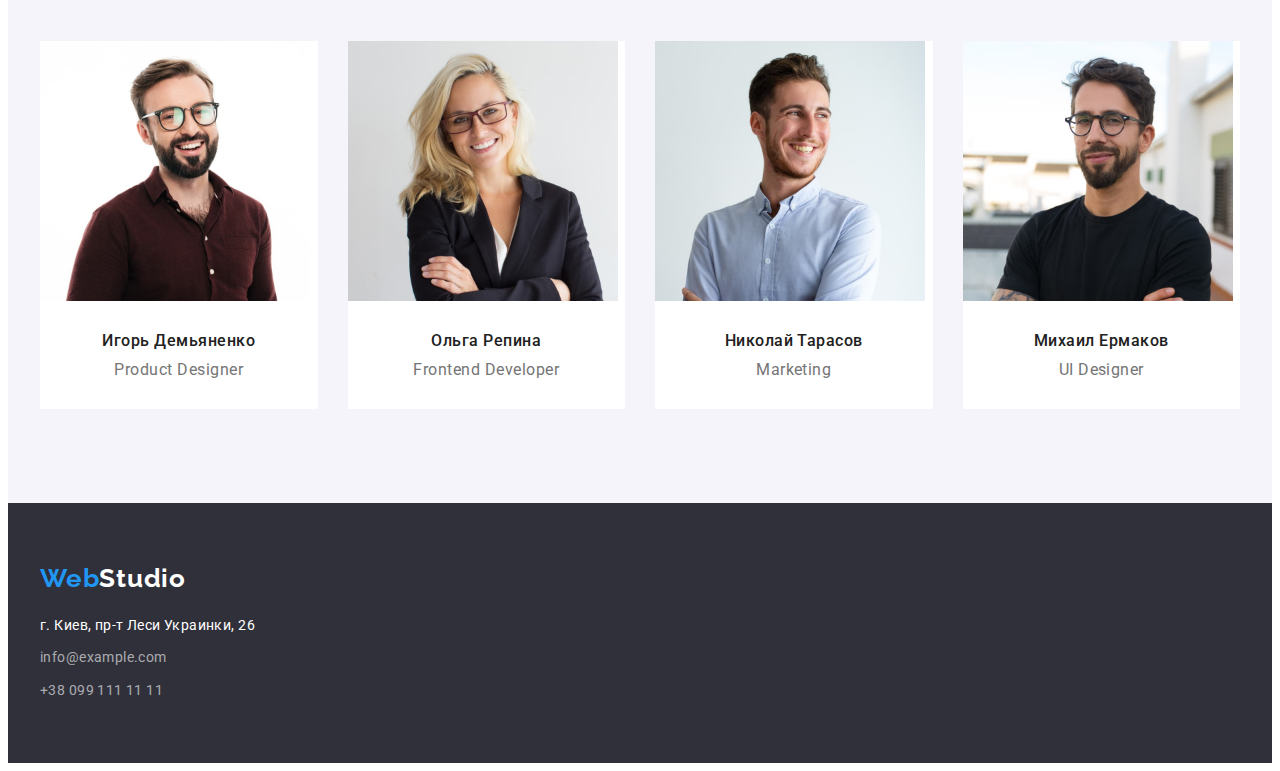
==== commit 277cf8b4: "Edits from the Mentor #2" ====
--- a/index.html
+++ b/index.html
@@ -25,11 +25,9 @@
         <header class="header">
             <div class="container header-container">
                 <nav class="header-navigation">
-                    <div class="header-logo">
-                        <a class="logo link" href="./index.html" lang="en">
-                            Web<span class="header-logo-text">Studio</span></a
-                        >
-                    </div>
+                    <a class="logo header-logo link" href="./index.html" lang="en">
+                        Web<span class="header-logo-text">Studio</span></a
+                    >
                     <ul class="header-list list">
                         <li class="header-item">
                             <a href="./index.html" class="header-link link current">Студия</a>
@@ -181,11 +179,9 @@
         </main>
         <footer class="footer">
             <div class="container footer-container">
-                <div class="footer-logo">
-                    <a class="logo link" href="./index.html" lang="en">
-                        Web<span class="footer-logo-text">Studio</span></a
-                    >
-                </div>
+                <a class="logo footer-logo link" href="./index.html" lang="en">
+                    Web<span class="footer-logo-text">Studio</span></a
+                >
                 <address class="address">
                     <ul class="address-list list">
                         <li class="address-item">
--- a/css/styles.css
+++ b/css/styles.css
@@ -114,6 +114,7 @@
 }
 
 .header-logo {
+    display: block;
     margin-right: 93px;
     padding-top: 24px;
     padding-bottom: 24px;
@@ -136,6 +137,7 @@
 }
 
 .header-link {
+    display: flex;
     font-weight: 500;
     font-size: 14px;
     line-height: 1.14;
@@ -146,6 +148,7 @@
 }
 
 .header-contacts {
+    display: flex;
     font-weight: 500;
     font-size: 14px;
     line-height: 1.14;
@@ -307,6 +310,7 @@
 }
 
 .footer-logo {
+    display: block;
     margin-bottom: 20px;
 }
 
